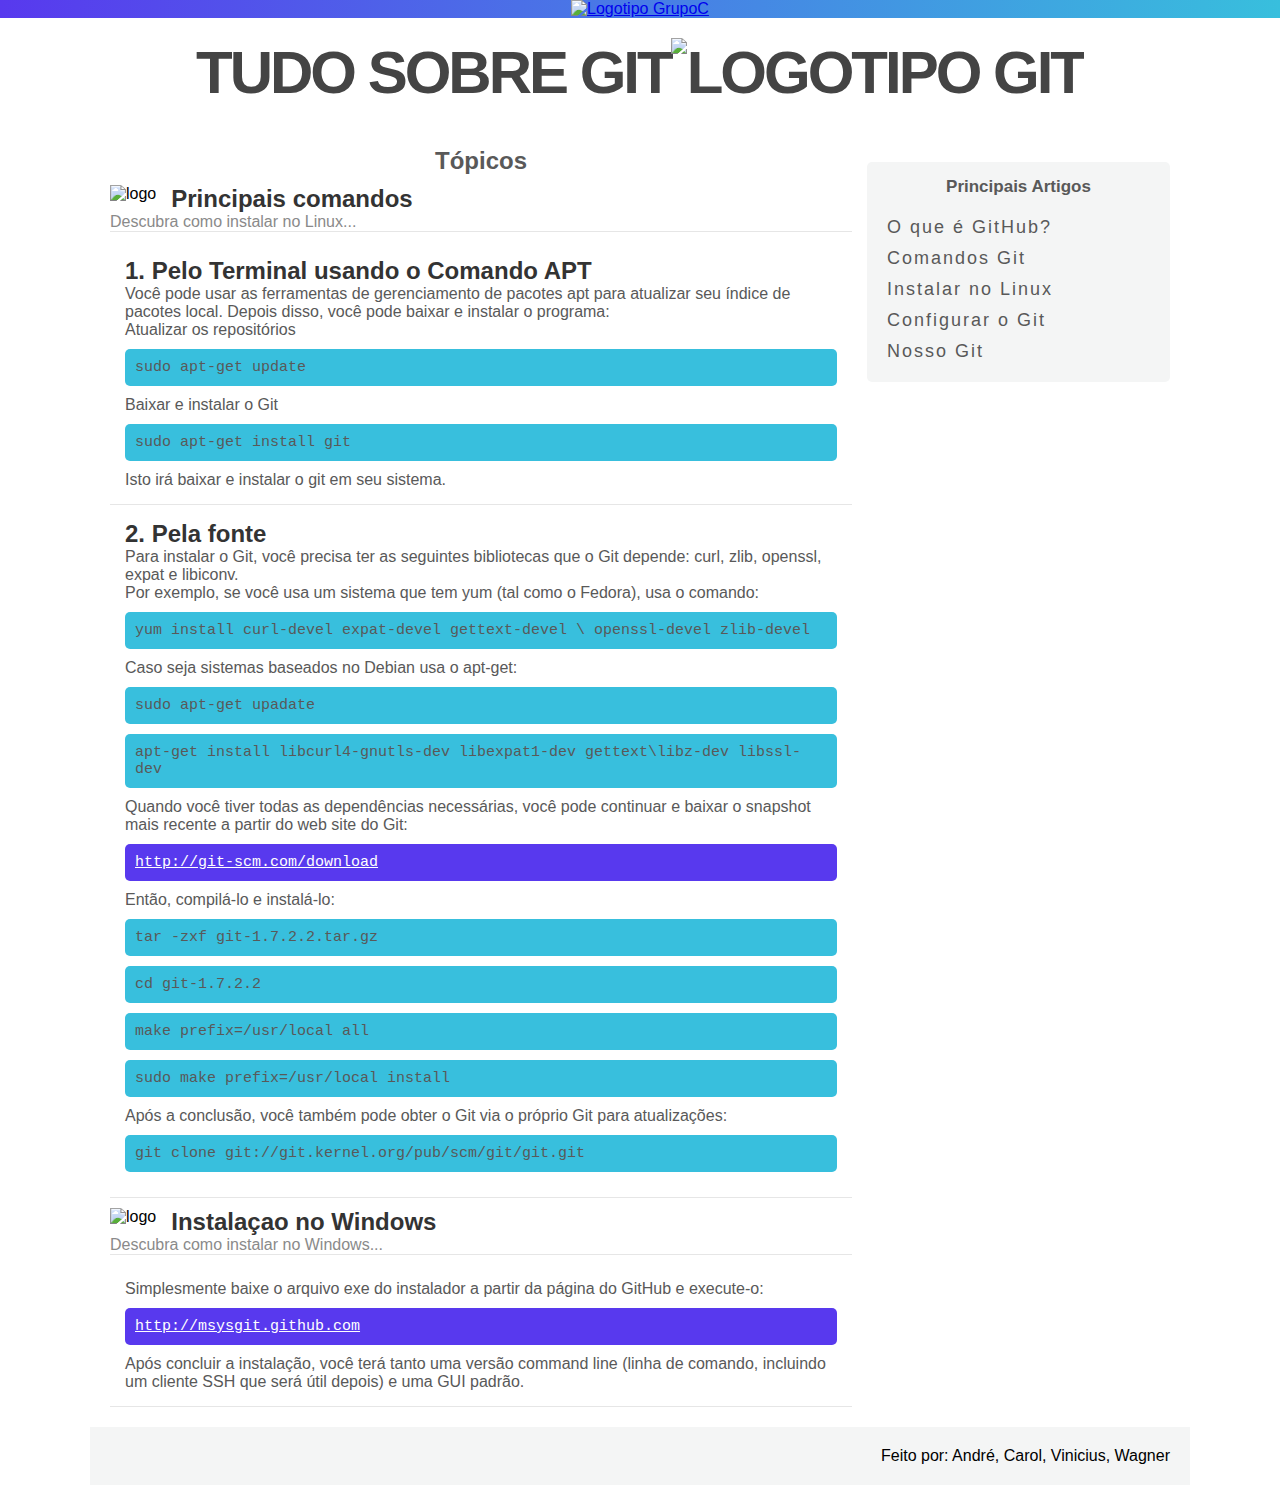
==== paginas/comandos.html @ 19948ff9 "Versao 6.0" ====
<!DOCTYPE html>
<html lang="pt-BR">

<head>
    <meta charset="UTF-8">
    <meta name="viewport" content="width = device-width, initial-scale = 1.0">
    <meta http-equiv="X-UA-Compatible" content="ie=edge">
    <link rel="stylesheet" href="../css/estilo.css">
    <title>Instalação</title>
</head>

<body>

    <header class="header__principal">
        <a href="../index.html"><img src="../images/logo_441_100.png" alt="Logotipo GrupoC"></a>
    </header>

    <section class="section__tudo">
        <h2>Tudo Sobre Git<img src="../images/git_60px.png" alt="logotipo Git"></h2>
    </section>

    <main class="clearfix">
        <section class="section__topicos_full">
            <h2>Tópicos</h2>
            <article class="article__box">
                <img src="../images/info.png" alt="logo">
                <h2>Principais comandos</h2>
                <p>Descubra como instalar no Linux...</p>
            </article>

            <article class="article__box-full">
                <h2>1. Pelo Terminal usando o Comando APT</h2>
                <p>Você pode usar as ferramentas de gerenciamento de pacotes apt para atualizar seu índice de pacotes local. Depois disso, você pode baixar e instalar o programa: </p>
                <p>Atualizar os repositórios </p>
                <p class="cod">sudo apt-get update</p>
                <p>Baixar e instalar o Git</p>
                <p class="cod">sudo apt-get install git</p>
                <p>Isto irá baixar e instalar o git em seu sistema.</p>
            </article>

            <article class="article__box-full">
                <h2>2. Pela fonte</h2>
                <p>Para instalar o Git, você precisa ter as seguintes bibliotecas que o Git depende: curl, zlib, openssl, expat e libiconv. </p>
                <p>Por exemplo, se você usa um sistema que tem yum (tal como o Fedora), usa o comando: </p>
                <p class="cod">yum install curl-devel expat-devel gettext-devel \ openssl-devel zlib-devel</p>
                <p>Caso seja sistemas baseados no Debian usa o apt-get:</p>
                <p class="cod">sudo apt-get upadate</p>
                <p class="cod">apt-get install libcurl4-gnutls-dev libexpat1-dev gettext\libz-dev libssl-dev</p>
                <p>Quando você tiver todas as dependências necessárias, você pode continuar e baixar o snapshot mais recente a partir do web site do Git: </p>
                <p class="ancora"><a href="http://git-scm.com/download" target="_blank">http://git-scm.com/download </a></p>
                <p>Então, compilá-lo e instalá-lo: </p>
                <p class="cod">tar -zxf git-1.7.2.2.tar.gz </p>
                <p class="cod">cd git-1.7.2.2 </p>
                <p class="cod">make prefix=/usr/local all </p>
                <p class="cod">sudo make prefix=/usr/local install </p>
                <p>Após a conclusão, você também pode obter o Git via o próprio Git para atualizações: </p>
                <p class="cod">git clone git://git.kernel.org/pub/scm/git/git.git</p>
            </article>

            <article class="article__box">
                <img src="../images/info.png" alt="logo">
                <h2>Instalaçao no Windows</h2>
                <p>Descubra como instalar no Windows...</p>
            </article>

            <article class="article__box-full">
                <p>Simplesmente baixe o arquivo exe do instalador a partir da página do GitHub e execute-o:</p>
                <p class="ancora"><a href="http://msysgit.github.com" target="_blank">http://msysgit.github.com</a></p>
                <p>Após concluir a instalação, você terá tanto uma versão command line (linha de comando, incluindo um cliente SSH que será útil depois) e uma GUI padrão.</p>
            </article>
        </section>

        <aside class="aside__barra">
            <h2>Principais Artigos</h2>
            <ul>
                <li><a href="o-que-e.html">O que é GitHub?</a></li>
                <li><a href="comandos.html">Comandos Git</a></li>
                <li><a href="instalacao.html">Instalar no Linux</a></li>
                <li><a href="config.html">Configurar o Git</a></li>
                <li><a href="https://github.com/viniciusbeloti/git">Nosso Git</a></li>
            </ul>
        </aside>

    </main>

    <footer>
        <p>Feito por: André, Carol, Vinicius, Wagner</p>
    </footer>

</body>

</html>
---- css/estilo.css ----
@charset "utf-8";

/*ESTILOS GERAIS*/

* {
    margin: 0;
    padding: 0;
    box-sizing: border-box;
}

body {
    font-family: arial, sans-serif;
}

.clearfix::after {
    content: "";
    clear: both;
    display: table;
}

main {
    max-width: 1100px;
    padding: 20px;
    margin: 0 auto;
}

footer {
    max-width: 1100px;
    padding: 20px;
    margin: 0 auto;
    text-align: right;
    background-color: #f4f5f5;
}

@media screen and (max-width: 905px) {
    footer {
        text-align: center;
    }

}

/*ESTILOS GERAIS/*/


/*CABEÇALHO*/

.header__principal img {
    max-width: 100%;
}

.header__principal {
    width: 100%;
    background-image: linear-gradient(to right, #5839ee, #38bfdd);
    text-align: center;
}

/*CABEÇALHO//*/


/*SEÇÃO TUDO SOBRE GIT*/

.section__tudo {
    max-width: 1100px;
    padding: 20px;
    margin: 0 auto;
    text-align: center;
}

.section__tudo > h2 {
    font-size: 60px;
    color: #444;
    text-transform: uppercase;
    letter-spacing: -3px;
}

.section__tudo img {
    max-width: 100%;
}

@media screen and (max-width: 600px) {
    .section__tudo > h2 {
        font-size: 30px;

    }

}

@media screen and (max-width: 250px) {
    .section__tudo > h2 {
        font-size: 15px;

    }
}

/*SEÇÃO TUDO SOBRE GIT/*/

/*PAGE INDEX - SEÇÃO PRINCIPAIS TÓPICOS*/

.section__topicos a {
    text-decoration: none;
}

.section__topicos {
    width: 100%;
    float: left;
}

.article__box {
    margin: 10px 0;
    border-bottom: 1px solid #e6e6e6;
}

.article__box:hover {
    background-color: #fafafa;
    border-radius: 4px;
}

.article__box > h2 {
    color: #333;
}

.article__box > p {
    color: #8a8a8a;
}

.left {
    float: left;
    width: 50%;
    padding: 20px;
}

.section__topicos > h2 {
    color: #595959;
    text-align: center;
    padding: 15px;
    border-bottom: 1px solid #e6e6e6;
}

.article__box img {
    float: left;
    padding-right: 15px;
}

@media screen and (max-width: 905px) {
    .left {
        float: none;
        width: 100%;
    }

}

@media screen and (max-width: 300px) {
    .article__box img {
        display: block;
        max-width: 100%;
        float: none;
        margin: 0 auto;
        padding-right: 0;
        padding-bottom: 15px;
    }
}

/*SEÇÃO PRINCIPAIS TÓPICOS*/


/*BARRA LATERAL*/
.aside__barra {
    margin-top: 15px;
    margin-left: 15px;
    width: calc(30% - 15px);
    float: right;
    padding: 15px;
    background-color: #f4f5f5;
    border-radius: 5px;
}


.aside__barra li {
    list-style-type: none;
    color: #595959;
}

.aside__barra h2 {
    text-align: center;
    font-size: 17px;
    color: #595959;
    margin-bottom: 15px;
}

.aside__barra a {
    text-decoration: none;
    color: #595959;
    display: inline-block;
    padding: 5px;
    font-size: 18px;
    letter-spacing: 2px;
}

.aside__barra a:hover {
    color: #5839ee;
}

@media screen and (max-width: 750px) {
    .section__topicos {
        width: 100%;
        float: none;
    }

    .aside__barra {
        float: none;
        width: 100%;
        margin-left: 0;
        background-color: white;
    }

    .aside__barra h2 {
        font-size: 20px;
    }

}

/*BARRA LATERAL/*/

/*PAGINAS - SEÇÃO TOPICOS*/
.section__topicos_full {
    float: left;
    width: 70%;
}

.section__topicos_full > h2 {
    color: #595959;
    text-align: center;
}

.article__box-full {
    padding: 15px;
    border-bottom: 1px solid #e6e6e6;
}

.article__box-full h2 {
    color: #333;
}

.article__box-full p {
    color: #595959;
}

@media screen and (max-width: 750px) {
    .section__topicos_full {
        float: none;
        width: 100%;
    }

    .article__box-full {
        padding: 5px;
    }
}

@media screen and (max-width: 300px) {
    .article__box img {
        display: block;
        max-width: 100%;
        float: none;
        margin: 0 auto;
        padding-right: 0;
        padding-bottom: 15px;
    }


}

/*PAGINAS - SEÇÃO TOPICOS/*/

/* PAGINA INSTALAÇAO COD */

.cod {
    padding: 10px;
    margin-top: 10px;
    margin-bottom: 10px;
    background-color: #38bfdd;
    font-family: monospace;
    font-size: 15px;
    border-radius: 5px;
    word-wrap: break-word;
}

.ancora {
    font-family: monospace;
    font-size: 15px;
    padding: 10px;
    margin-top: 10px;
    margin-bottom: 10px;
    word-wrap: break-word;
    background-color: #5839ee;
    border-radius: 5px;
}

.ancora a {
    color: #fff;
}
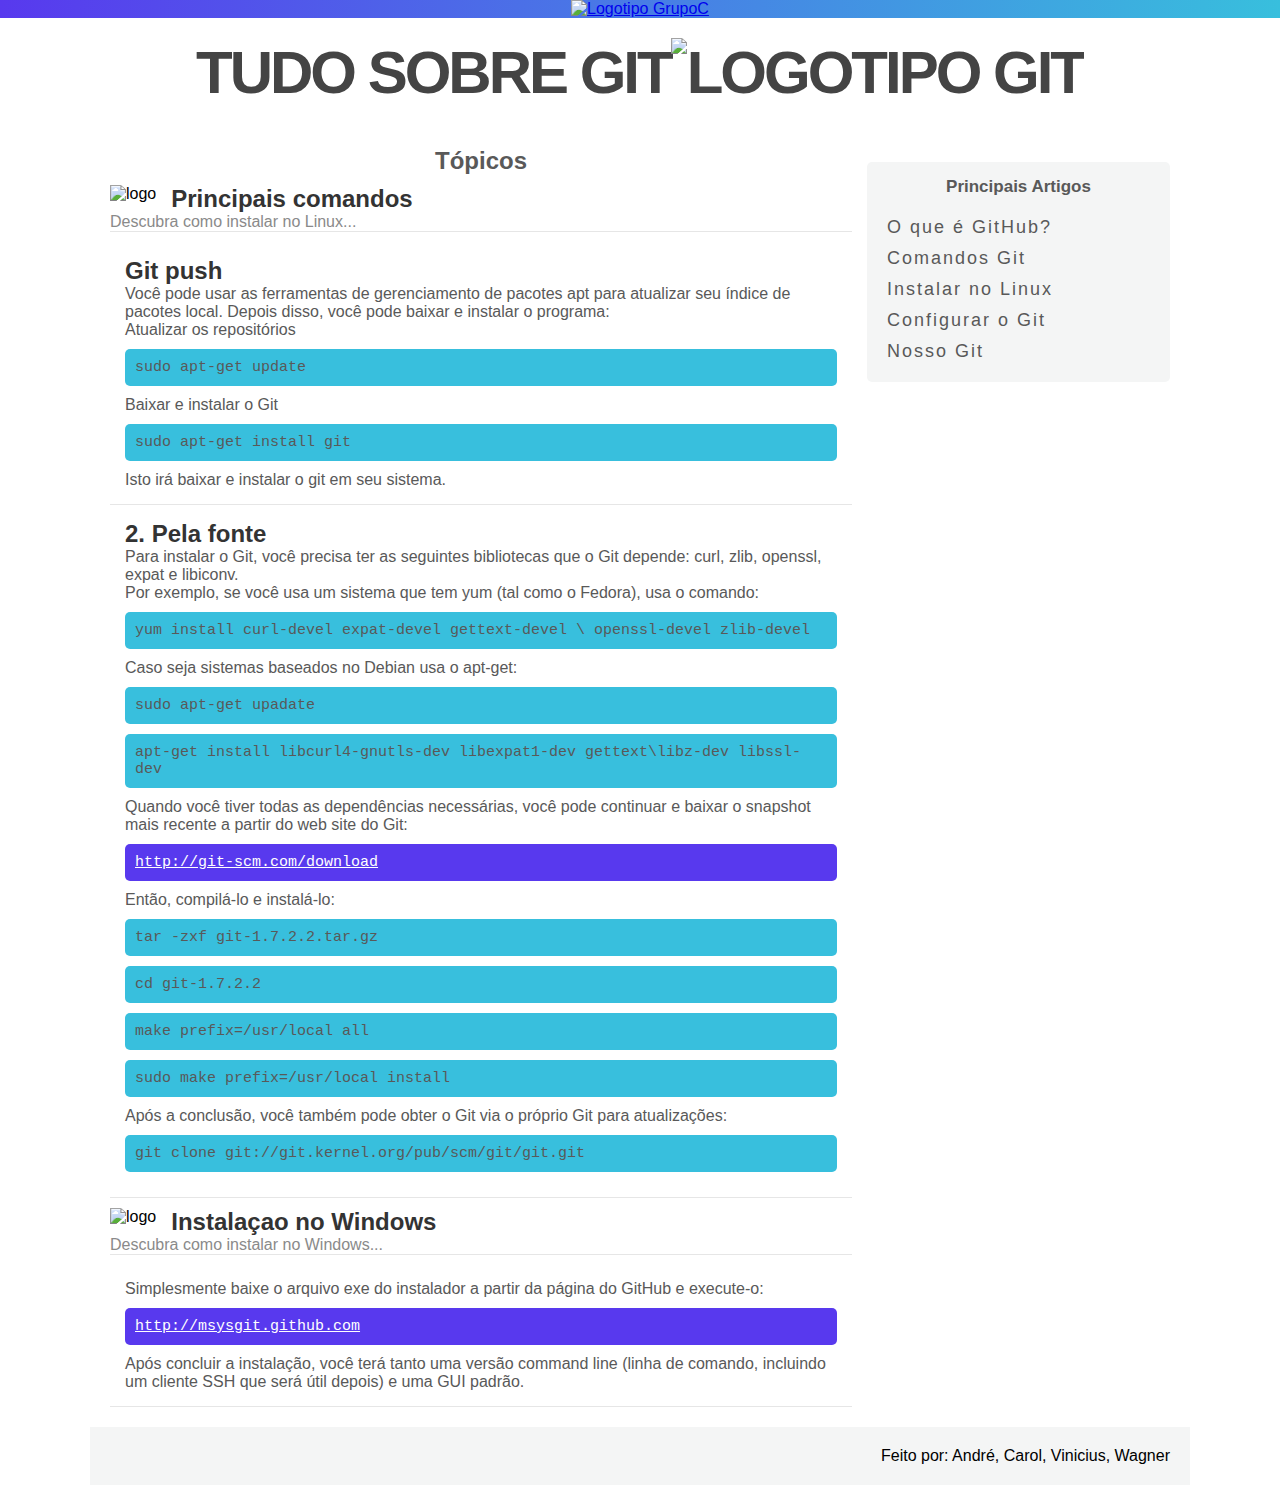
==== commit 4d5d5fca: "Version 6.1" ====
--- a/paginas/comandos.html
+++ b/paginas/comandos.html
@@ -29,7 +29,7 @@
             </article>
 
             <article class="article__box-full">
-                <h2>1. Pelo Terminal usando o Comando APT</h2>
+                <h2>Git push</h2>
                 <p>Você pode usar as ferramentas de gerenciamento de pacotes apt para atualizar seu índice de pacotes local. Depois disso, você pode baixar e instalar o programa: </p>
                 <p>Atualizar os repositórios </p>
                 <p class="cod">sudo apt-get update</p>
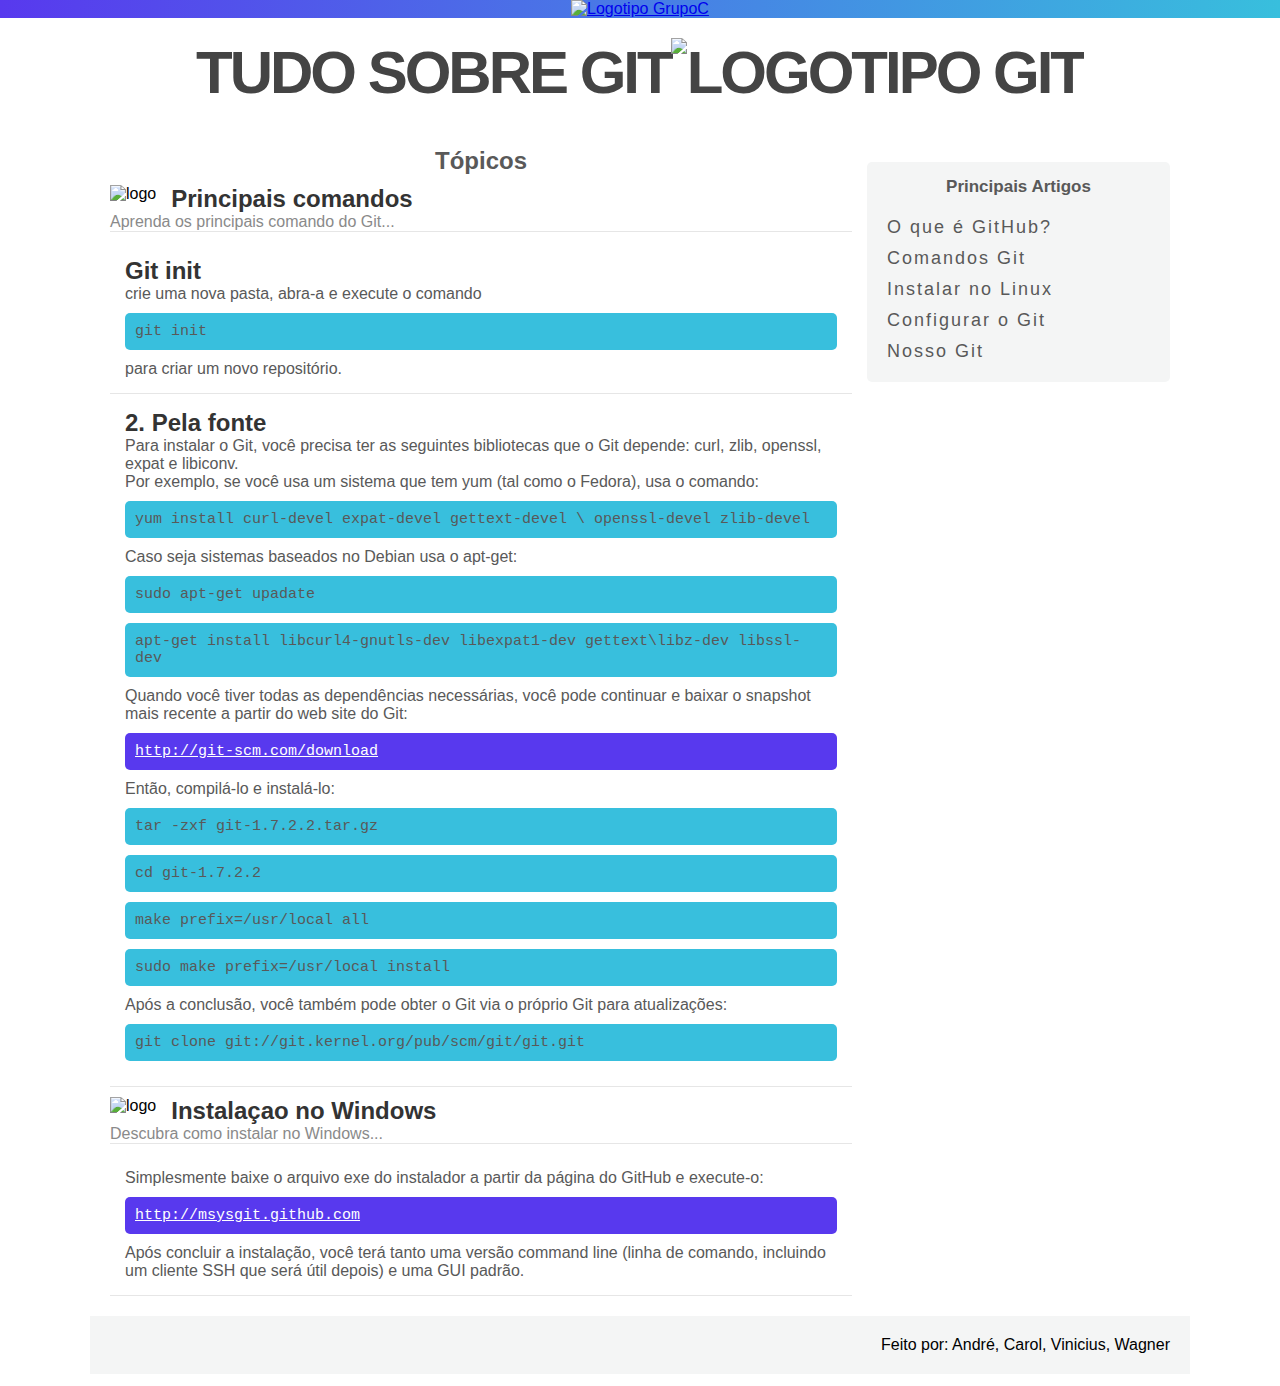
==== commit b470520b: "Merge pull request #4 from andrejr971/master" ====
--- a/paginas/comandos.html
+++ b/paginas/comandos.html
@@ -6,7 +6,7 @@
     <meta name="viewport" content="width = device-width, initial-scale = 1.0">
     <meta http-equiv="X-UA-Compatible" content="ie=edge">
     <link rel="stylesheet" href="../css/estilo.css">
-    <title>Instalação</title>
+    <title>Comandos</title>
 </head>
 
 <body>
@@ -25,17 +25,14 @@
             <article class="article__box">
                 <img src="../images/info.png" alt="logo">
                 <h2>Principais comandos</h2>
-                <p>Descubra como instalar no Linux...</p>
+                <p>Aprenda os principais comando do Git...</p>
             </article>
 
             <article class="article__box-full">
-                <h2>Git push</h2>
-                <p>Você pode usar as ferramentas de gerenciamento de pacotes apt para atualizar seu índice de pacotes local. Depois disso, você pode baixar e instalar o programa: </p>
-                <p>Atualizar os repositórios </p>
-                <p class="cod">sudo apt-get update</p>
-                <p>Baixar e instalar o Git</p>
-                <p class="cod">sudo apt-get install git</p>
-                <p>Isto irá baixar e instalar o git em seu sistema.</p>
+                <h2>Git init</h2>
+                <p>crie uma nova pasta, abra-a e execute o comando </p>
+                <p class="cod">git init</p>
+                <p>para criar um novo repositório.</p>
             </article>
 
             <article class="article__box-full">
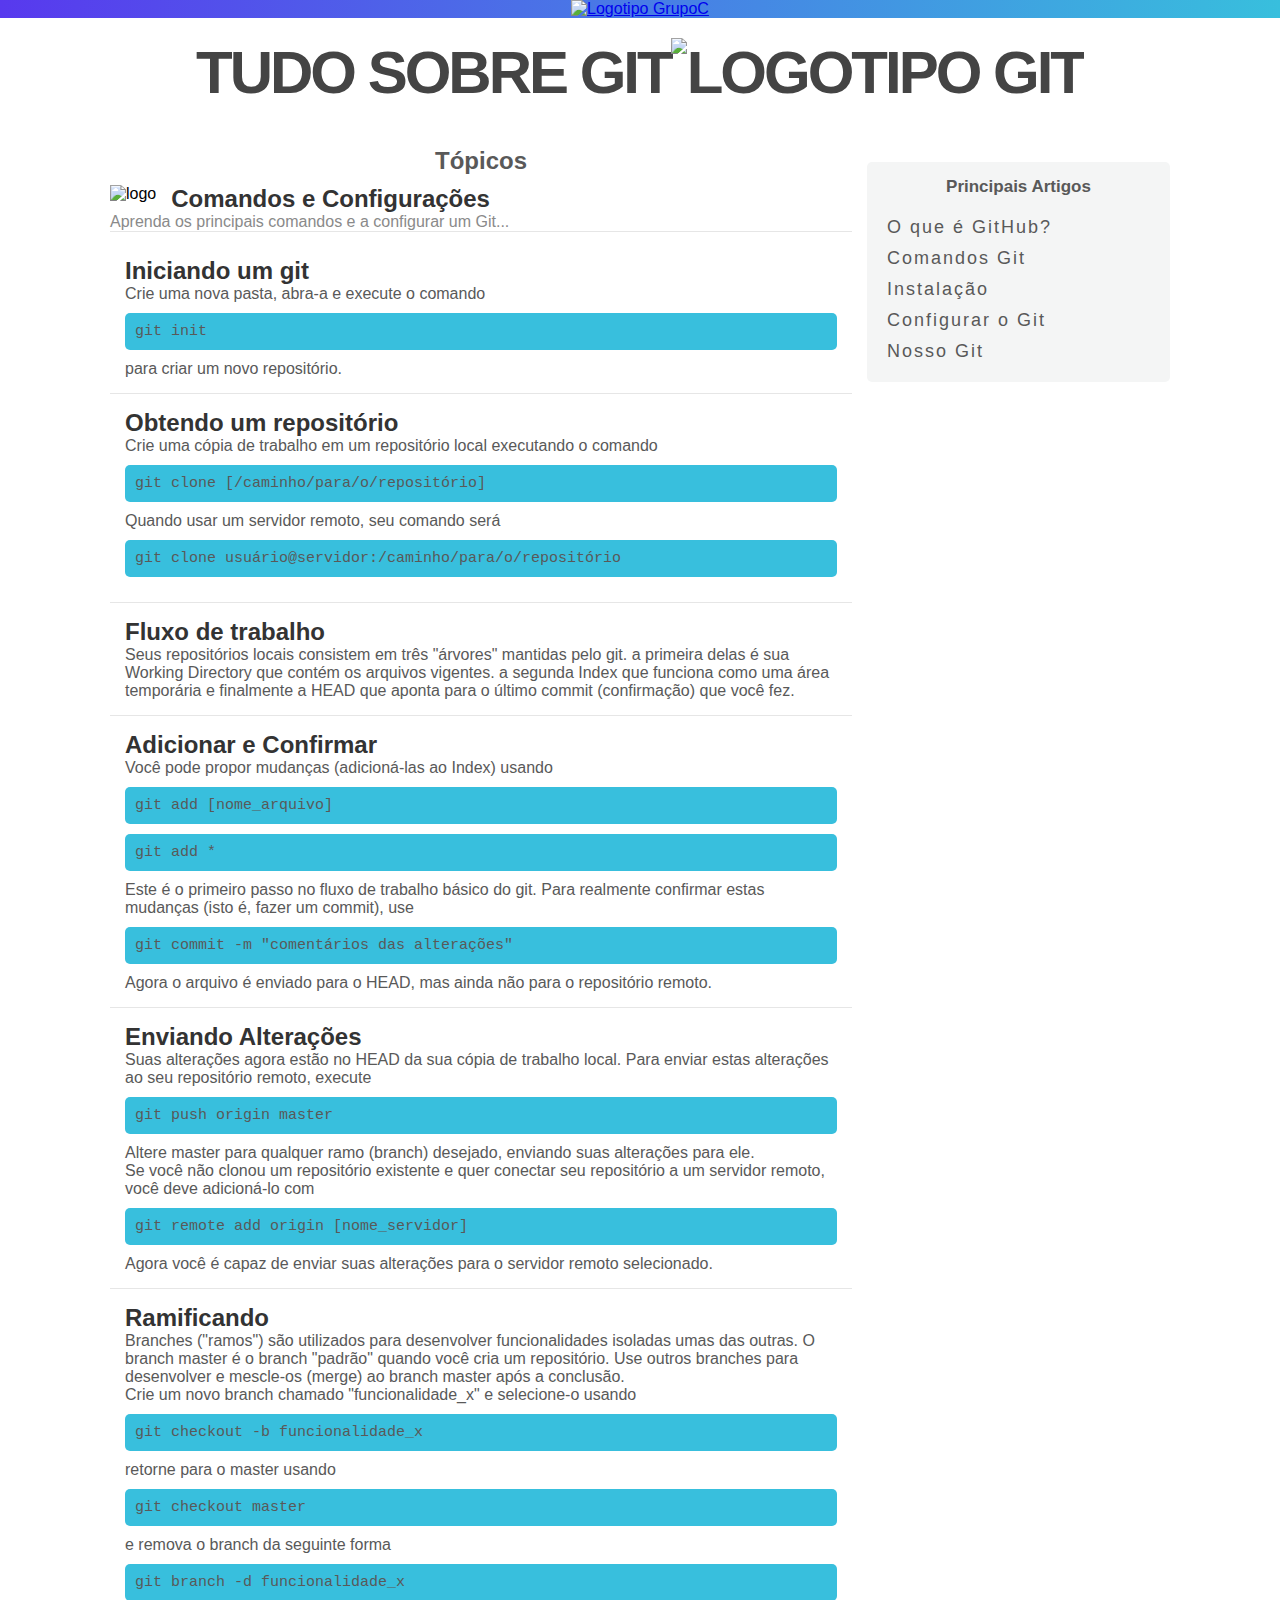
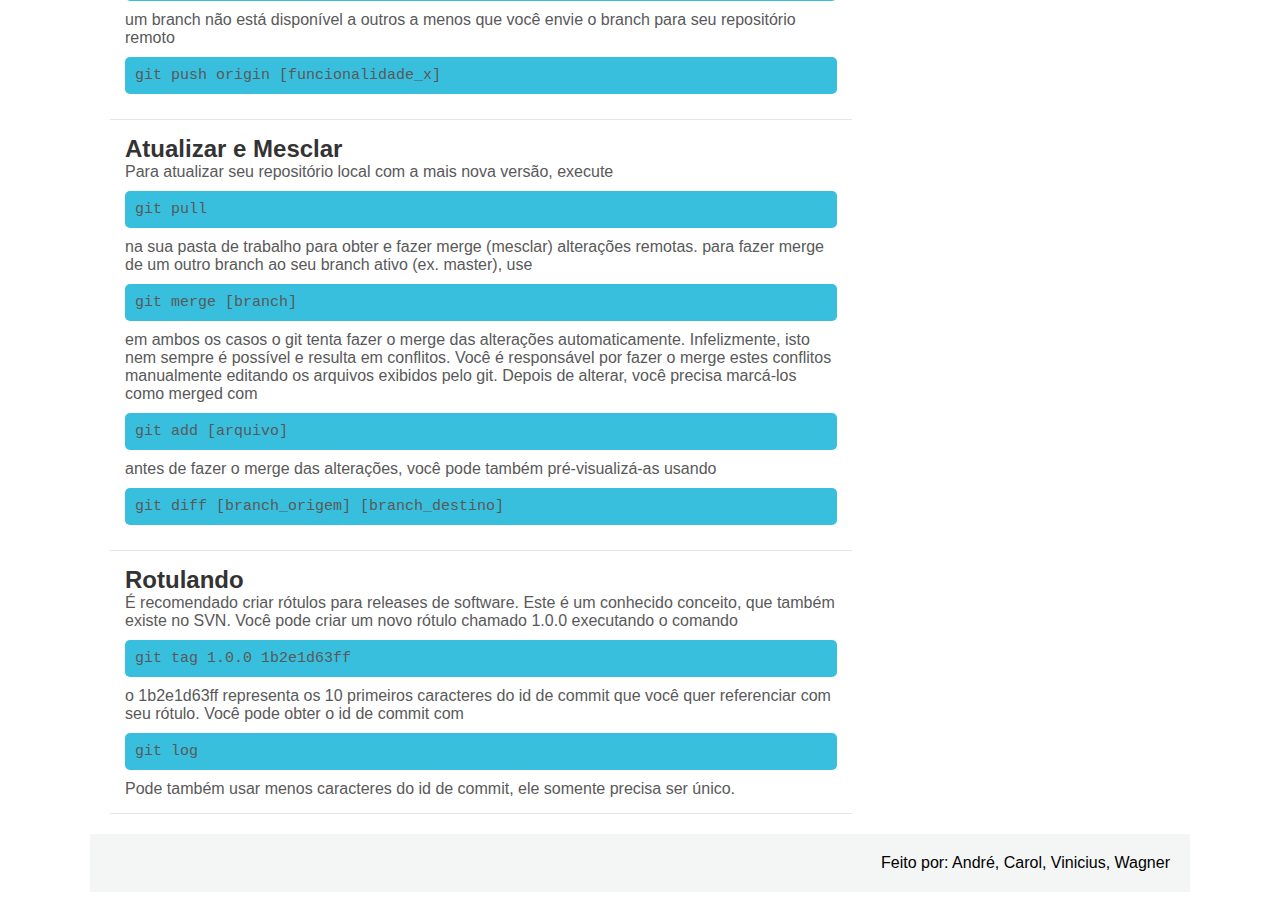
==== commit 782dd5b7: "Merge pull request #1 from andrejr971/Branch2" ====
--- a/paginas/comandos.html
+++ b/paginas/comandos.html
@@ -24,47 +24,85 @@
             <h2>Tópicos</h2>
             <article class="article__box">
                 <img src="../images/info.png" alt="logo">
-                <h2>Principais comandos</h2>
-                <p>Aprenda os principais comando do Git...</p>
+                <h2>Comandos e Configurações</h2>
+                <p>Aprenda os principais comandos e a configurar um Git...</p>
             </article>
 
             <article class="article__box-full">
-                <h2>Git init</h2>
-                <p>crie uma nova pasta, abra-a e execute o comando </p>
+                <h2>Iniciando um git</h2>
+                <p>Crie uma nova pasta, abra-a e execute o comando </p>
                 <p class="cod">git init</p>
                 <p>para criar um novo repositório.</p>
             </article>
 
             <article class="article__box-full">
-                <h2>2. Pela fonte</h2>
-                <p>Para instalar o Git, você precisa ter as seguintes bibliotecas que o Git depende: curl, zlib, openssl, expat e libiconv. </p>
-                <p>Por exemplo, se você usa um sistema que tem yum (tal como o Fedora), usa o comando: </p>
-                <p class="cod">yum install curl-devel expat-devel gettext-devel \ openssl-devel zlib-devel</p>
-                <p>Caso seja sistemas baseados no Debian usa o apt-get:</p>
-                <p class="cod">sudo apt-get upadate</p>
-                <p class="cod">apt-get install libcurl4-gnutls-dev libexpat1-dev gettext\libz-dev libssl-dev</p>
-                <p>Quando você tiver todas as dependências necessárias, você pode continuar e baixar o snapshot mais recente a partir do web site do Git: </p>
-                <p class="ancora"><a href="http://git-scm.com/download" target="_blank">http://git-scm.com/download </a></p>
-                <p>Então, compilá-lo e instalá-lo: </p>
-                <p class="cod">tar -zxf git-1.7.2.2.tar.gz </p>
-                <p class="cod">cd git-1.7.2.2 </p>
-                <p class="cod">make prefix=/usr/local all </p>
-                <p class="cod">sudo make prefix=/usr/local install </p>
-                <p>Após a conclusão, você também pode obter o Git via o próprio Git para atualizações: </p>
-                <p class="cod">git clone git://git.kernel.org/pub/scm/git/git.git</p>
-            </article>
-
-            <article class="article__box">
-                <img src="../images/info.png" alt="logo">
-                <h2>Instalaçao no Windows</h2>
-                <p>Descubra como instalar no Windows...</p>
+                <h2>Obtendo um repositório</h2>
+                <p>Crie uma cópia de trabalho em um repositório local executando o comando</p>
+                <p class="cod">git clone [/caminho/para/o/repositório]</p>
+                <p>Quando usar um servidor remoto, seu comando será</p>
+                <p class="cod">git clone usuário@servidor:/caminho/para/o/repositório</p>
             </article>
 
             <article class="article__box-full">
-                <p>Simplesmente baixe o arquivo exe do instalador a partir da página do GitHub e execute-o:</p>
-                <p class="ancora"><a href="http://msysgit.github.com" target="_blank">http://msysgit.github.com</a></p>
-                <p>Após concluir a instalação, você terá tanto uma versão command line (linha de comando, incluindo um cliente SSH que será útil depois) e uma GUI padrão.</p>
+                <h2>Fluxo de trabalho</h2>
+                <p>Seus repositórios locais consistem em três "árvores" mantidas pelo git. a primeira delas é sua Working Directory que contém os arquivos vigentes. a segunda Index que funciona como uma área temporária e finalmente a HEAD que aponta para o último commit (confirmação) que você fez.</p>
             </article>
+
+            <article class="article__box-full">
+                <h2>Adicionar e Confirmar</h2>
+                <p>Você pode propor mudanças (adicioná-las ao Index) usando</p>
+                <p class="cod">git add [nome_arquivo]</p>
+                <p class="cod">git add *</p>
+                <p>Este é o primeiro passo no fluxo de trabalho básico do git. Para realmente confirmar estas mudanças (isto é, fazer um commit), use</p>
+                <p class="cod">git commit -m "comentários das alterações"</p>
+                <p>Agora o arquivo é enviado para o HEAD, mas ainda não para o repositório remoto.</p>
+            </article>
+
+            <article class="article__box-full">
+                <h2>Enviando Alterações</h2>
+                <p>Suas alterações agora estão no HEAD da sua cópia de trabalho local. Para enviar estas alterações ao seu repositório remoto, execute</p>
+                <p class="cod">git push origin master</p>
+                <p>Altere master para qualquer ramo (branch) desejado, enviando suas alterações para ele. </p>
+                <p>Se você não clonou um repositório existente e quer conectar seu repositório a um servidor remoto, você deve adicioná-lo com</p>
+                <p class="cod">git remote add origin [nome_servidor]</p>
+                <p>Agora você é capaz de enviar suas alterações para o servidor remoto selecionado.</p>
+            </article>
+
+            <article class="article__box-full">
+                <h2>Ramificando</h2>
+                <p>Branches ("ramos") são utilizados para desenvolver funcionalidades isoladas umas das outras. O branch master é o branch "padrão" quando você cria um repositório. Use outros branches para desenvolver e mescle-os (merge) ao branch master após a conclusão.</p>
+                <p>Crie um novo branch chamado "funcionalidade_x" e selecione-o usando</p>
+                <p class="cod">git checkout -b funcionalidade_x</p>
+                <p>retorne para o master usando</p>
+                <p class="cod">git checkout master</p>
+                <p>e remova o branch da seguinte forma</p>
+                <p class="cod">git branch -d funcionalidade_x</p>
+                <p>um branch não está disponível a outros a menos que você envie o branch para seu repositório remoto</p>
+                <p class="cod">git push origin [funcionalidade_x]</p>
+            </article>
+
+            <article class="article__box-full">
+                <h2>Atualizar e Mesclar</h2>
+                <p>Para atualizar seu repositório local com a mais nova versão, execute </p>
+                <p class="cod">git pull</p>
+                <p>na sua pasta de trabalho para obter e fazer merge (mesclar) alterações remotas.
+                    para fazer merge de um outro branch ao seu branch ativo (ex. master), use</p>
+                <p class="cod">git merge [branch]</p>
+                <p>em ambos os casos o git tenta fazer o merge das alterações automaticamente. Infelizmente, isto nem sempre é possível e resulta em conflitos. Você é responsável por fazer o merge estes conflitos manualmente editando os arquivos exibidos pelo git. Depois de alterar, você precisa marcá-los como merged com</p>
+                <p class="cod">git add [arquivo]</p>
+                <p>antes de fazer o merge das alterações, você pode também pré-visualizá-as usando</p>
+                <p class="cod">git diff [branch_origem] [branch_destino]</p>
+            </article>
+
+            <article class="article__box-full">
+                <h2>Rotulando</h2>
+                <p>É recomendado criar rótulos para releases de software. Este é um conhecido conceito, que também existe no SVN. Você pode criar um novo rótulo chamado 1.0.0 executando o comando</p>
+                <p class="cod">git tag 1.0.0 1b2e1d63ff</p>
+                <p>o 1b2e1d63ff representa os 10 primeiros caracteres do id de commit que você quer referenciar com seu rótulo. Você pode obter o id de commit com</p>
+                <p class="cod">git log</p>
+                <p>Pode também usar menos caracteres do id de commit, ele somente precisa ser único.</p>
+            </article>
+
         </section>
 
         <aside class="aside__barra">
@@ -72,7 +110,7 @@
             <ul>
                 <li><a href="o-que-e.html">O que é GitHub?</a></li>
                 <li><a href="comandos.html">Comandos Git</a></li>
-                <li><a href="instalacao.html">Instalar no Linux</a></li>
+                <li><a href="instalacao.html">Instalação</a></li>
                 <li><a href="config.html">Configurar o Git</a></li>
                 <li><a href="https://github.com/viniciusbeloti/git">Nosso Git</a></li>
             </ul>
--- a/css/estilo.css
+++ b/css/estilo.css
@@ -298,3 +298,13 @@
 .ancora a {
     color: #fff;
 }
+
+section .imageC {
+    padding: 10;
+    margin: 10px auto 10px auto;
+}
+
+section .imageC img {
+    border: solid 2px #5839ee;
+    border-radius: 5px;
+}
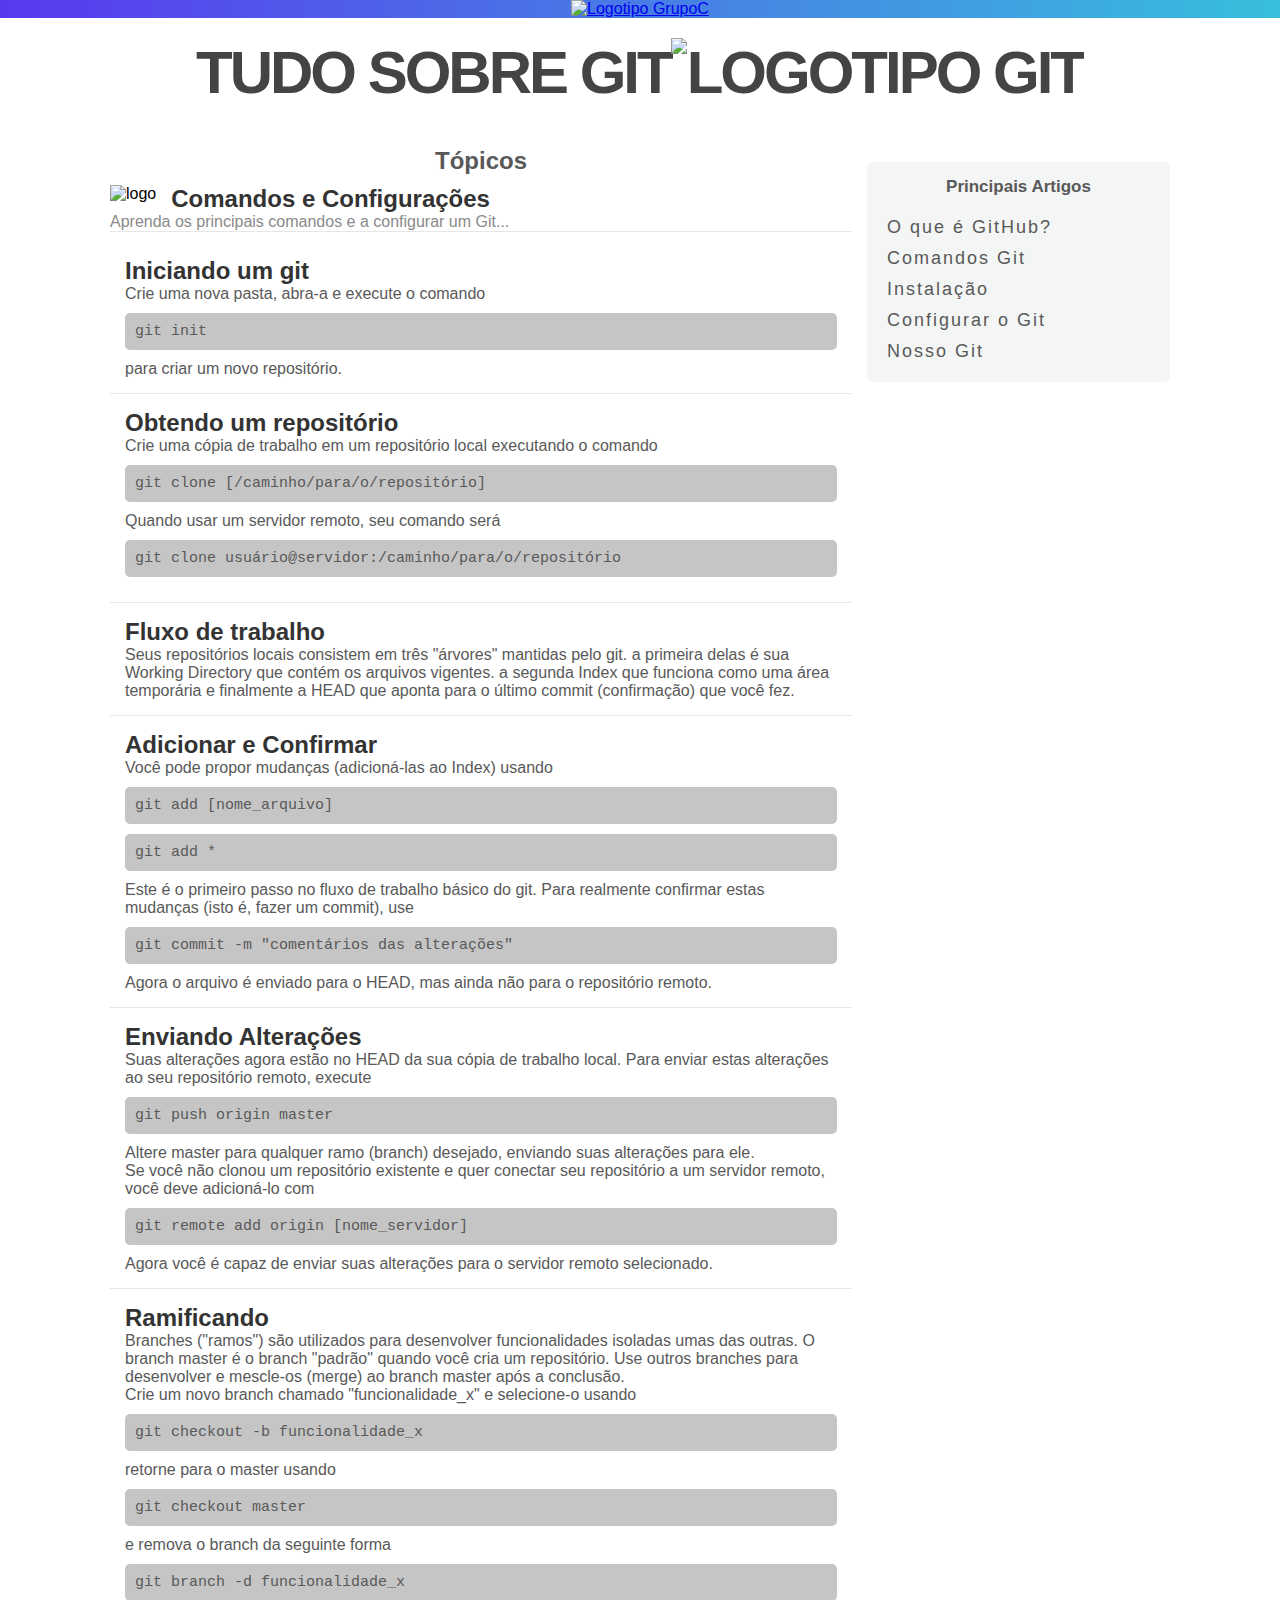
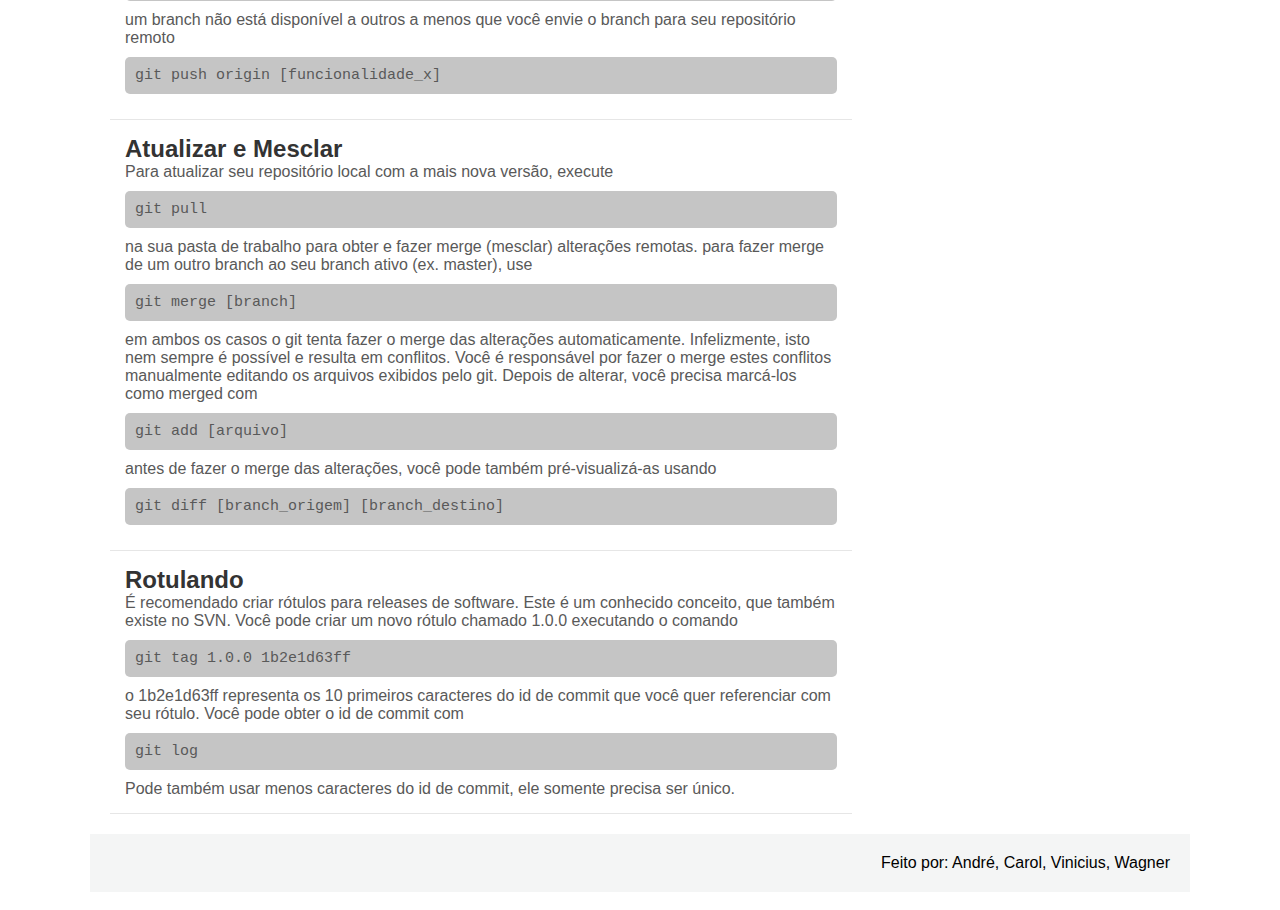
==== commit 013e3bc0: "Merge pull request #8 from andrejr971/master" ====
--- a/paginas/comandos.html
+++ b/paginas/comandos.html
@@ -111,8 +111,8 @@
                 <li><a href="o-que-e.html">O que é GitHub?</a></li>
                 <li><a href="comandos.html">Comandos Git</a></li>
                 <li><a href="instalacao.html">Instalação</a></li>
-                <li><a href="config.html">Configurar o Git</a></li>
-                <li><a href="https://github.com/viniciusbeloti/git">Nosso Git</a></li>
+                <li><a href="comandos.html">Configurar o Git</a></li>
+                <li><a href="https://github.com/viniciusbeloti/git" target="_blank">Nosso Git</a></li>
             </ul>
         </aside>
 
--- a/css/estilo.css
+++ b/css/estilo.css
@@ -1,6 +1,18 @@
 @charset "utf-8";
 
 /*ESTILOS GERAIS*/
+
+/*Corrigindo Bug IE*/
+article,
+header,
+nav,
+section,
+footer,
+main {
+    display: block;
+}
+
+/*Corrigindo Bug IE*/
 
 * {
     margin: 0;
@@ -32,6 +44,10 @@
     background-color: #f4f5f5;
 }
 
+img {
+    max-width: 100%;
+}
+
 @media screen and (max-width: 905px) {
     footer {
         text-align: center;
@@ -82,14 +98,6 @@
         font-size: 30px;
 
     }
-
-}
-
-@media screen and (max-width: 250px) {
-    .section__tudo > h2 {
-        font-size: 15px;
-
-    }
 }
 
 /*SEÇÃO TUDO SOBRE GIT/*/
@@ -102,7 +110,8 @@
 
 .section__topicos {
     width: 100%;
-    float: left;
+    max-width: 1100px;
+    margin: 0 auto;
 }
 
 .article__box {
@@ -277,7 +286,7 @@
     padding: 10px;
     margin-top: 10px;
     margin-bottom: 10px;
-    background-color: #38bfdd;
+    background-color: #c5c5c5;
     font-family: monospace;
     font-size: 15px;
     border-radius: 5px;
@@ -291,7 +300,7 @@
     margin-top: 10px;
     margin-bottom: 10px;
     word-wrap: break-word;
-    background-color: #5839ee;
+    background-color: #444;
     border-radius: 5px;
 }
 
@@ -300,8 +309,9 @@
 }
 
 section .imageC {
-    padding: 10;
+    padding: 10px;
     margin: 10px auto 10px auto;
+    text-align: center;
 }
 
 section .imageC img {
